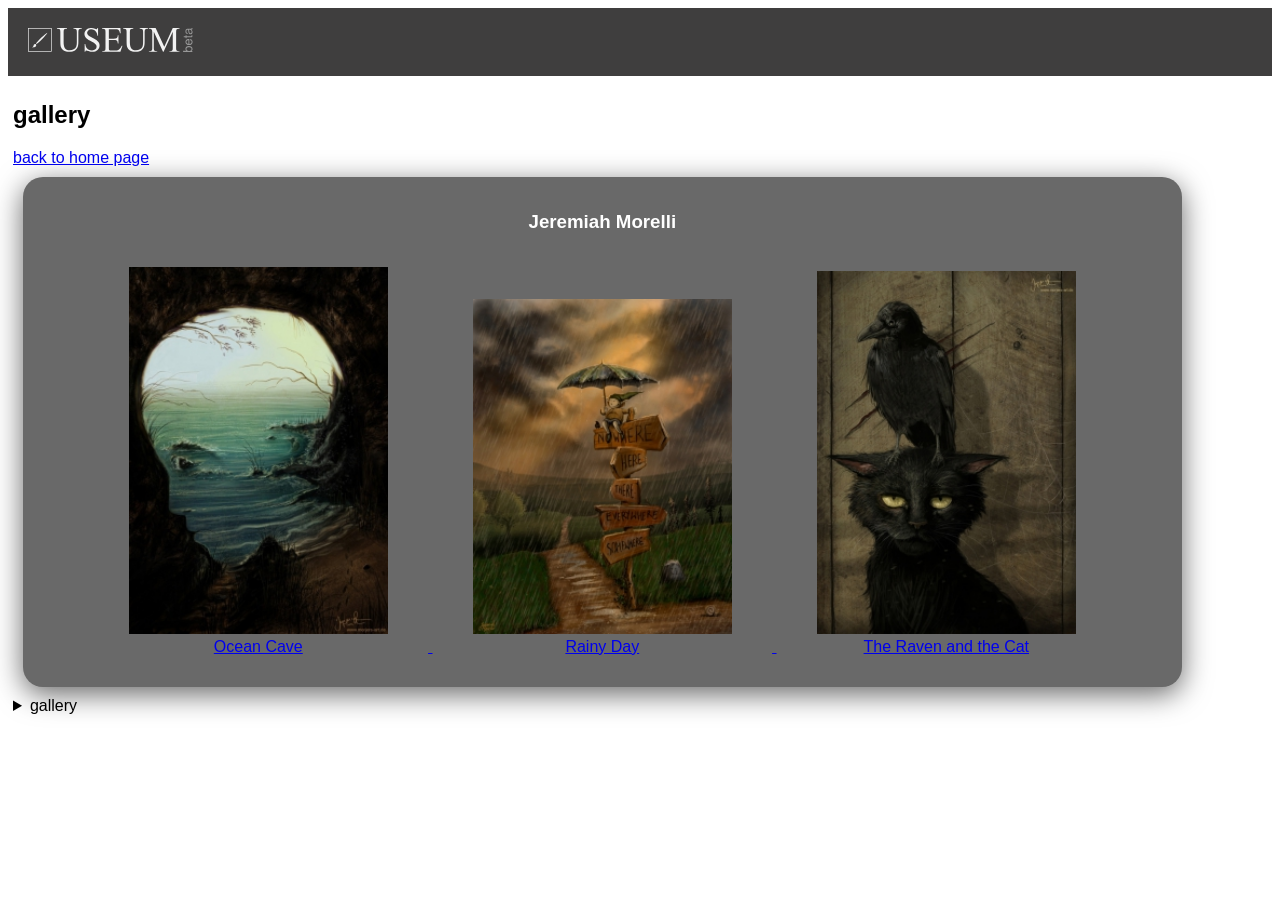
==== gallery.html @ d5fbc963 "commit" ====
<!doctype html>
<html lang="en">

<head>
  <meta charset="UTF-8" />
  <meta name="viewport" content="width=device-width, initial-scale=1.0" />
  <title>Mini Art Museum - Gallery</title>
  <link rel="stylesheet" href="css/style.css" />
</head>

<body>
  <header>
    <img src="./img/useum-logo.svg">
  </header>

  <main>
    <h2>gallery</h2>
    <a href="./index.html">back to home page</a>
    <section>

      <article id="JeremiahMorelli" class="gallery">
        <h3>Jeremiah Morelli</h3>
        <figure>
          <a href="#OceanCave">
            <img src="./img/jeremiah-Ocean Cave.jpg" alt="Ocean Cave" />
            <figcaption>Ocean Cave</figcaption>
        </figure>
        <figure>
          <a href="#RainyDay">
            <img src="./img/jeremiah-RainyDay.jpg" alt="Rainy Day" />
            <figcaption>Rainy Day</figcaption>
        </figure>
        <figure>
          <a href="#TheRavenandtheCat">
            <img src="./img/jeremiah-The Raven and the Cat.jpg" alt="The Raven and the Cat" />
            <figcaption>The Raven and the Cat</figcaption>
        </figure>
        </a>

      </article>

    </section>


    <details>
      <summary>gallery</summary>

      <img id="OceanCave" src="./img/jeremiah-Ocean Cave.jpg" alt="Ocean Cave" />
      <a href="#JeremiahMorelli">return to the gallery</a>

      <img id="RainyDay" src="./img/jeremiah-RainyDay.jpg" alt="Rainy Day" />
      <a href="#JeremiahMorelli">return to the gallery</a>

      <img  id="TheRavenandtheCat" src="./img/jeremiah-The Raven and the Cat.jpg" alt="The Raven and the Cat" />
      <a href="#JeremiahMorelli">return to the gallery</a>
    </details>
  </main>
</body>

</html>
---- css/style.css ----
body{
  font-family: Arial, Helvetica, sans-serif;
}
header{
  background-color: rgb(63, 62, 62);
  padding:10px;
}
header a{
  color: white;
  padding-right: 20px;
  font-size: 20px;
}
header img{
  padding: 10px;
}
main img{
 width: 100%;
}
footer{
     background-color: rgb(63, 62, 62);
  padding:10px;
  color: white;
}
footer iframe{
  
  width:250px;
  height: 250px;
  display:inline-flex;;
}
footer section{
    display: inline-block;
}

.artist{
  width: 27%;
  background-color: dimgray;
  color:white;
   float: left;
   padding: 15px;
   margin: 10px;
   box-shadow: rgba(0, 0, 0, 0.6) 0px 7px 29px 0px;
}

.artist img{
  width: 150px;
}
.gallery{
    width: 90%;
    text-align: center;
  background-color: dimgray;
  color:white;
   padding: 15px;
   margin: 10px;
   text-align: center;
   box-shadow: rgba(0, 0, 0, 0.6) 0px 7px 29px 0px;
   border-radius: 20px;
}
.gallery figure{
  width:23%; 
  display: inline-block;
}

details img{
  width:50%;
}
main{
  padding: 5px;
}


address{
     background-color: rgb(63, 62, 62);
  padding:10px;
  color: white;
}
address iframe{
  
  width:250px;
  height: 250px;
  display:inline-flex;;
}
#mp4{
  width:50%;
 
  text-align: center;
}
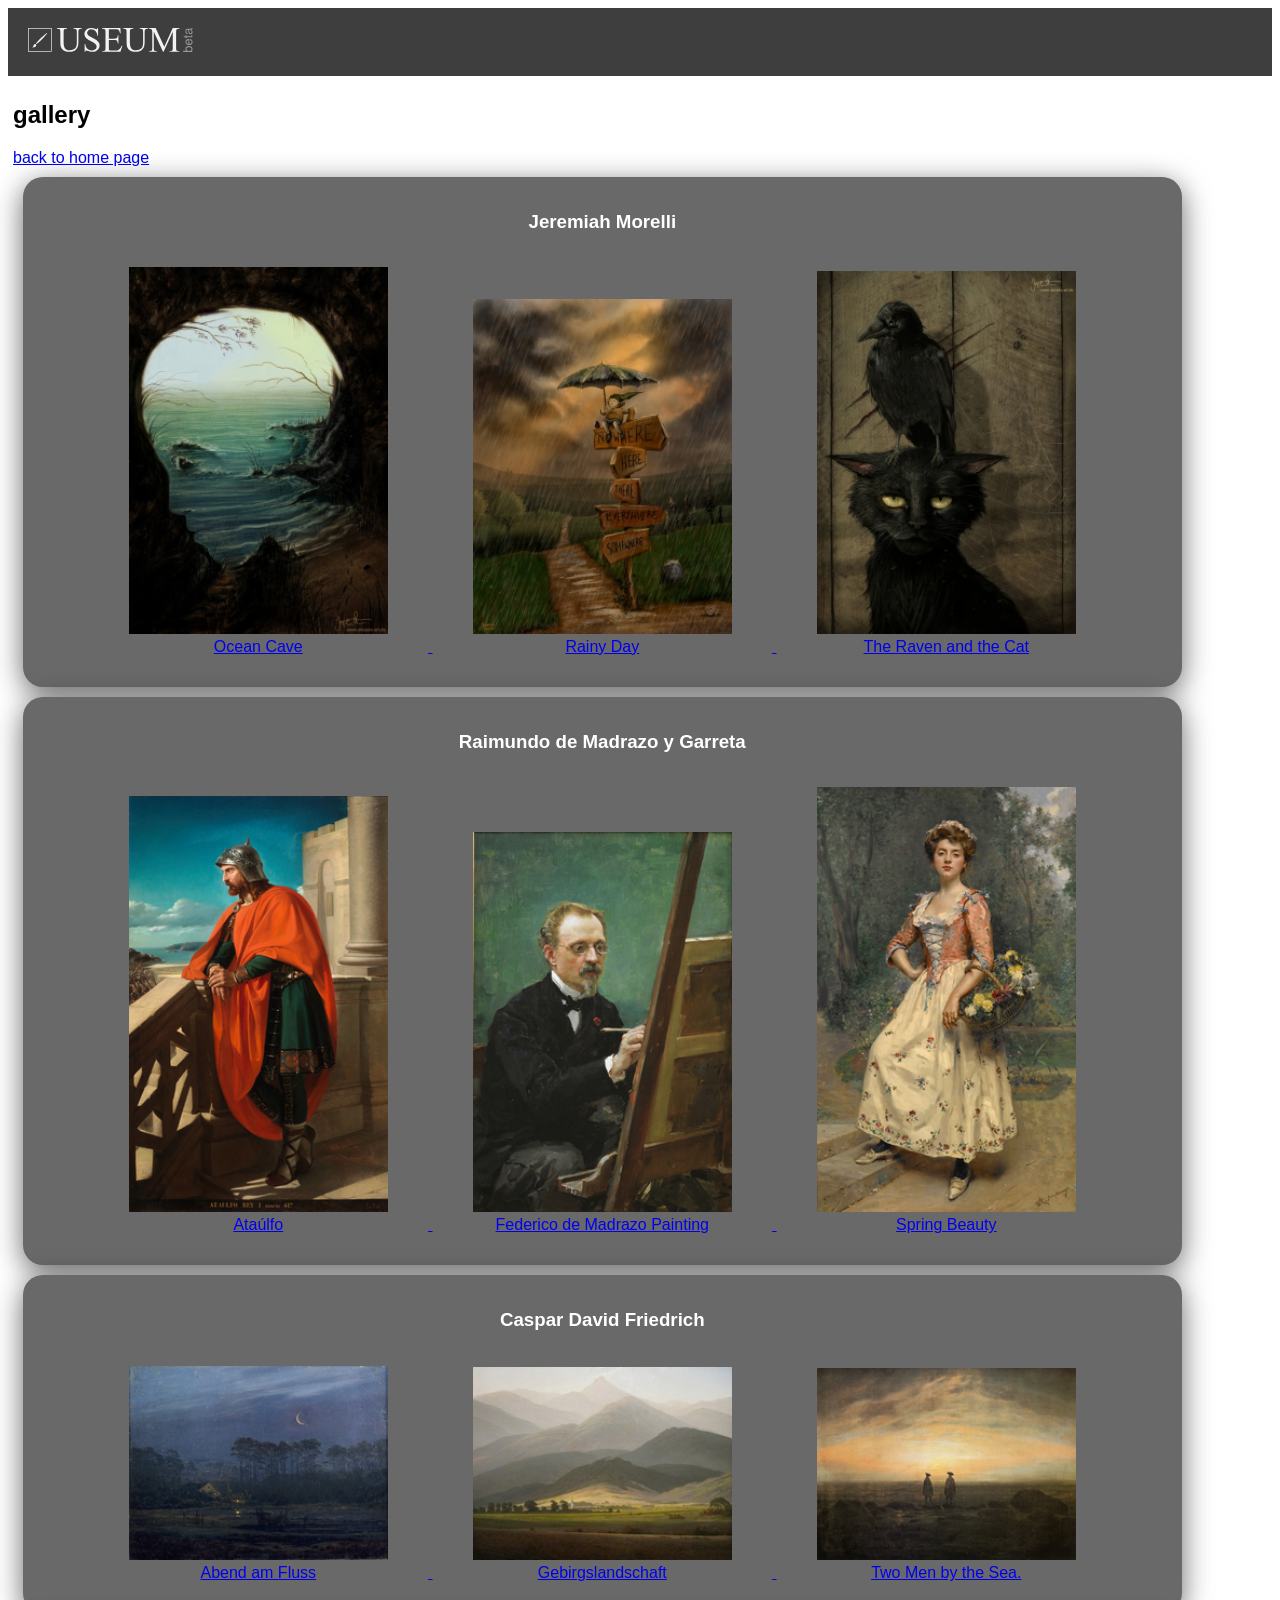
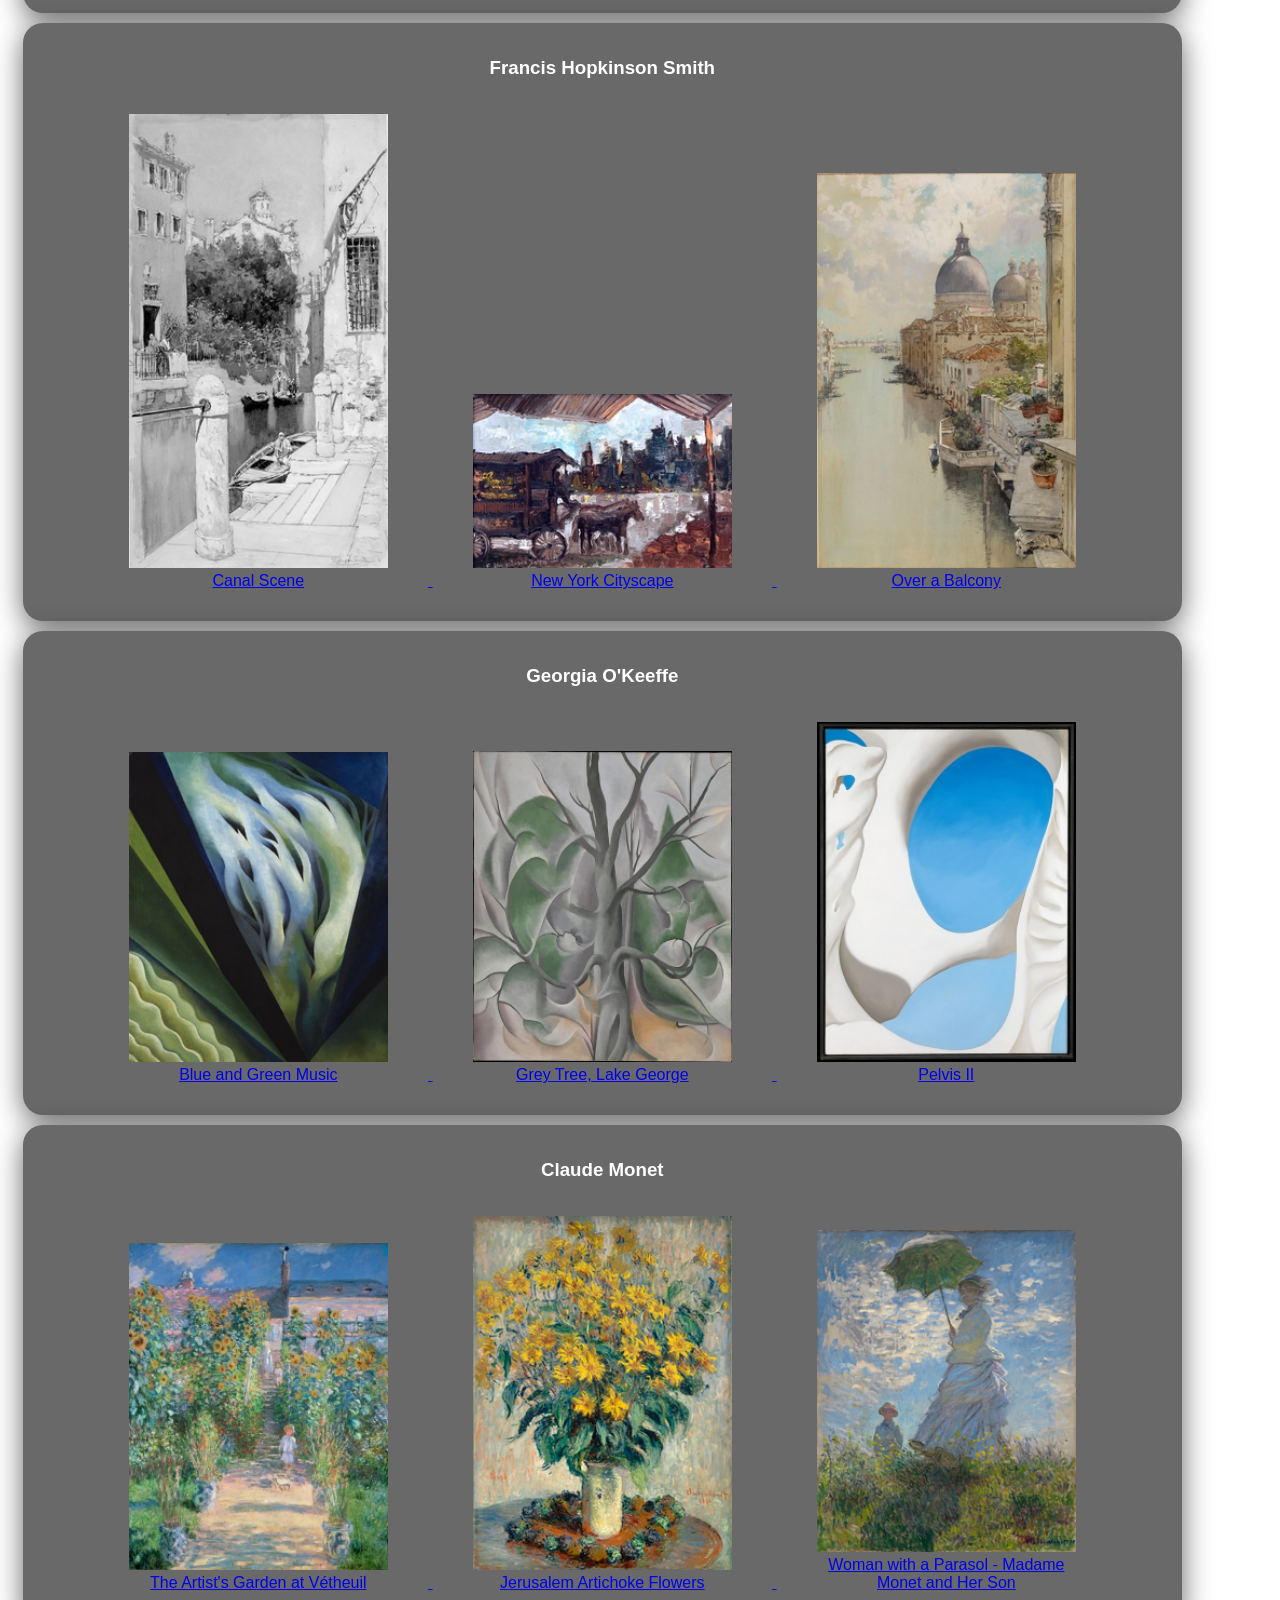
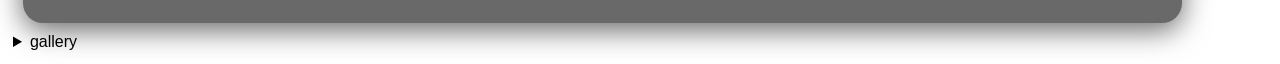
==== commit ff41ea4c: "commit" ====
--- a/gallery.html
+++ b/gallery.html
@@ -39,6 +39,123 @@
 
       </article>
 
+
+      <article id="Raimundo" class="gallery">
+        <h3>Raimundo de Madrazo y Garreta</h3>
+        <figure>
+          <a href="#Ataúlfo">
+            <img src="./img//Raimundo-Ataúlfo.jpg" alt="Ataúlfo" />
+            <figcaption>Ataúlfo</figcaption>
+        </figure>
+        <figure>
+          <a href="#Federico">
+            <img src="./img//Raimundo-Federico de Madrazo Painting.jpg" alt="Federico de Madrazo Painting" />
+            <figcaption>Federico de Madrazo Painting</figcaption>
+        </figure>
+        <figure>
+          <a href="#SpringBeauty">
+            <img src="./img//Raimundo-Spring Beauty.jpg" alt="Spring Beauty" />
+            <figcaption>Spring Beauty</figcaption>
+        </figure>
+        </a>
+
+      </article>
+
+
+
+
+
+      <article id="Caspar" class="gallery">
+        <h3>Caspar David Friedrich</h3>
+        <figure>
+          <a href="#Abend">
+            <img src="./img/Caspar-Abend am Fluss.jpg" alt="Abend am Fluss" />
+            <figcaption>Abend am Fluss</figcaption>
+        </figure>
+        <figure>
+          <a href="#Gebirgslandschaft">
+            <img src="./img/Caspar-Gebirgslandschaft.jpg" alt="Gebirgslandschaft" />
+            <figcaption>Gebirgslandschaft</figcaption>
+        </figure>
+        <figure>
+          <a href="#TwoMenbytheSea">
+            <img src="./img/Caspar-Two Men by the Sea.jpg" alt="Two Men by the Sea." />
+            <figcaption>Two Men by the Sea.</figcaption>
+        </figure>
+        </a>
+
+      </article>
+
+
+
+      <article id="Francis" class="gallery">
+        <h3>Francis Hopkinson Smith</h3>
+        <figure>
+          <a href="#Canal">
+            <img src="./img/Francis-Canal Scene.jpg" alt="Canal Scene" />
+            <figcaption>Canal Scene</figcaption>
+        </figure>
+        <figure>
+          <a href="#NewYorkCityscape">
+            <img src="./img/Francis-New York Cityscape.jpg" alt="New York Cityscape" />
+            <figcaption>New York Cityscape</figcaption>
+        </figure>
+        <figure>
+          <a href="#OveraBalcony">
+            <img src="./img/Francis-Over a Balcony.jpg" alt="Over a Balcony" />
+            <figcaption>Over a Balcony</figcaption>
+        </figure>
+        </a>
+
+      </article>
+
+
+
+
+      <article id="Georgia" class="gallery">
+        <h3>Georgia O'Keeffe</h3>
+        <figure>
+          <a href="#BlueandGreenMusic">
+            <img src="./img/Georgia O'Keeffe-Blue and Green Music.jpg" alt="Blue and Green Music" />
+            <figcaption>Blue and Green Music</figcaption>
+        </figure>
+        <figure>
+          <a href="#GreyTreeLakeGeorge">
+            <img src="./img/Georgia O'Keeffe-Grey Tree, Lake George.jpg" alt="Grey Tree, Lake George" />
+            <figcaption>Grey Tree, Lake George</figcaption>
+        </figure>
+        <figure>
+          <a href="#PelvisII">
+            <img src="./img/Georgia O'Keeffe-Pelvis II.jpg" alt="Pelvis II" />
+            <figcaption>Pelvis II</figcaption>
+        </figure>
+        </a>
+
+      </article>
+
+
+      <article id="Claude" class="gallery">
+        <h3>Claude Monet</h3>
+        <figure>
+          <a href="#TheArtistsGarden">
+            <img src="./img/Claud-The Artist's Garden at Vétheuil.jpg" alt="The Artist's Garden at Vétheuil" />
+            <figcaption>The Artist's Garden at Vétheuil</figcaption>
+        </figure>
+        <figure>
+          <a href="#JerusalemArtichokeFlowers">
+            <img src="./img/Claude-Jerusalem Artichoke Flowers.jpg" alt="Jerusalem Artichoke Flowers" />
+            <figcaption>Jerusalem Artichoke Flowers</figcaption>
+        </figure>
+        <figure>
+          <a href="#WomanwithaParasol">
+            <img src="./img/Claude-Woman with a Parasol - Madame Monet and Her Son.jpg"
+              alt="Woman with a Parasol - Madame Monet and Her Son" />
+            <figcaption>Woman with a Parasol - Madame Monet and Her Son</figcaption>
+        </figure>
+        </a>
+
+      </article>
+
     </section>
 
 
@@ -51,8 +168,56 @@
       <img id="RainyDay" src="./img/jeremiah-RainyDay.jpg" alt="Rainy Day" />
       <a href="#JeremiahMorelli">return to the gallery</a>
 
-      <img  id="TheRavenandtheCat" src="./img/jeremiah-The Raven and the Cat.jpg" alt="The Raven and the Cat" />
+      <img id="TheRavenandtheCat" src="./img/jeremiah-The Raven and the Cat.jpg" alt="The Raven and the Cat" />
       <a href="#JeremiahMorelli">return to the gallery</a>
+
+      <img id="SpringBeauty" src="./img//Raimundo-Spring Beauty.jpg" alt="Spring Beauty" />
+      <a href="#Raimundo">return to the gallery</a>
+
+      <img id="Federico" src="./img//Raimundo-Federico de Madrazo Painting.jpg" alt="Federico de Madrazo Painting" />
+      <a href="#Raimundo">return to the gallery</a>
+
+      <img id="Ataúlfo" src="./img//Raimundo-Ataúlfo.jpg" alt="Ataúlfo" />
+      <a href="#Raimundo">return to the gallery</a>
+
+      <img id="TwoMenbytheSea" src="./img/Caspar-Two Men by the Sea.jpg" alt="Two Men by the Sea." />
+      <a href="#Caspar">return to the gallery</a>
+
+      <img id="Gebirgslandschaft" src="./img/Caspar-Gebirgslandschaft.jpg" alt="Gebirgslandschaft" />
+      <a href="#Caspar">return to the gallery</a>
+
+      <img id="Abend" src="./img/Caspar-Abend am Fluss.jpg" alt="Abend am Fluss" />
+      <a href="#Caspar">return to the gallery</a>
+
+      <img id="OveraBalcony" src="./img/Francis-Over a Balcony.jpg" alt="Over a Balcony" />
+      <a href="#Francis">return to the gallery</a>
+
+      <img id="NewYorkCityscape" src="./img/Francis-New York Cityscape.jpg" alt="New York Cityscape" />
+      <a href="#Francis">return to the gallery</a>
+
+      <img id="Canal" src="./img/Francis-Canal Scene.jpg" alt="Canal Scene" />
+      <a href="#Francis">return to the gallery</a>
+
+      <img id="PelvisII" src="./img/Georgia O'Keeffe-Pelvis II.jpg" alt="Pelvis II" />
+      <a href="#Georgia">return to the gallery</a>
+
+      <img id="GreyTreeLakeGeorge" src="./img/Georgia O'Keeffe-Grey Tree, Lake George.jpg"
+        alt="Grey Tree, Lake George" />
+      <a href="#Georgia">return to the gallery</a>
+
+      <img id="BlueandGreenMusic" src="./img/Georgia O'Keeffe-Blue and Green Music.jpg" alt="Blue and Green Music" />
+      <a href="#Georgia">return to the gallery</a>
+
+      <img id="WomanwithaParasol" src="./img/Claude-Woman with a Parasol - Madame Monet and Her Son.jpg"
+        alt="Woman with a Parasol - Madame Monet and Her Son" />
+      <a href="#Claude">return to the gallery</a>
+
+      <img id="JerusalemArtichokeFlowers" src="./img/Claude-Jerusalem Artichoke Flowers.jpg" alt="Jerusalem Artichoke Flowers" />
+      <a href="#Claude">return to the gallery</a>
+
+      <img id="TheArtistsGarden" src="./img/Claud-The Artist's Garden at Vétheuil.jpg" alt="The Artist's Garden at Vétheuil" />
+      <a href="#Claude">return to the gallery</a>
+
     </details>
   </main>
 </body>
--- a/css/style.css
+++ b/css/style.css
@@ -67,11 +67,29 @@
   padding: 5px;
 }
 
+/* specificity: (0,0,1)
+   ID = 0
+   Class = 0
+   Element = 1
+   Total score = 1
+*/
 
 address{
      background-color: rgb(63, 62, 62);
   padding:10px;
   color: white;
+}
+/* specificity: (0,0,2)
+   ID = 0
+   Class = 0
+   Elements = 2 -> address + h2
+   Total score = 2
+
+   This selector is more specific than "h2" alone,
+   because address h2 has 2 element selectors while h2 has only 1.
+*/
+address h2{
+  color: blanchedalmond;
 }
 address iframe{
   
